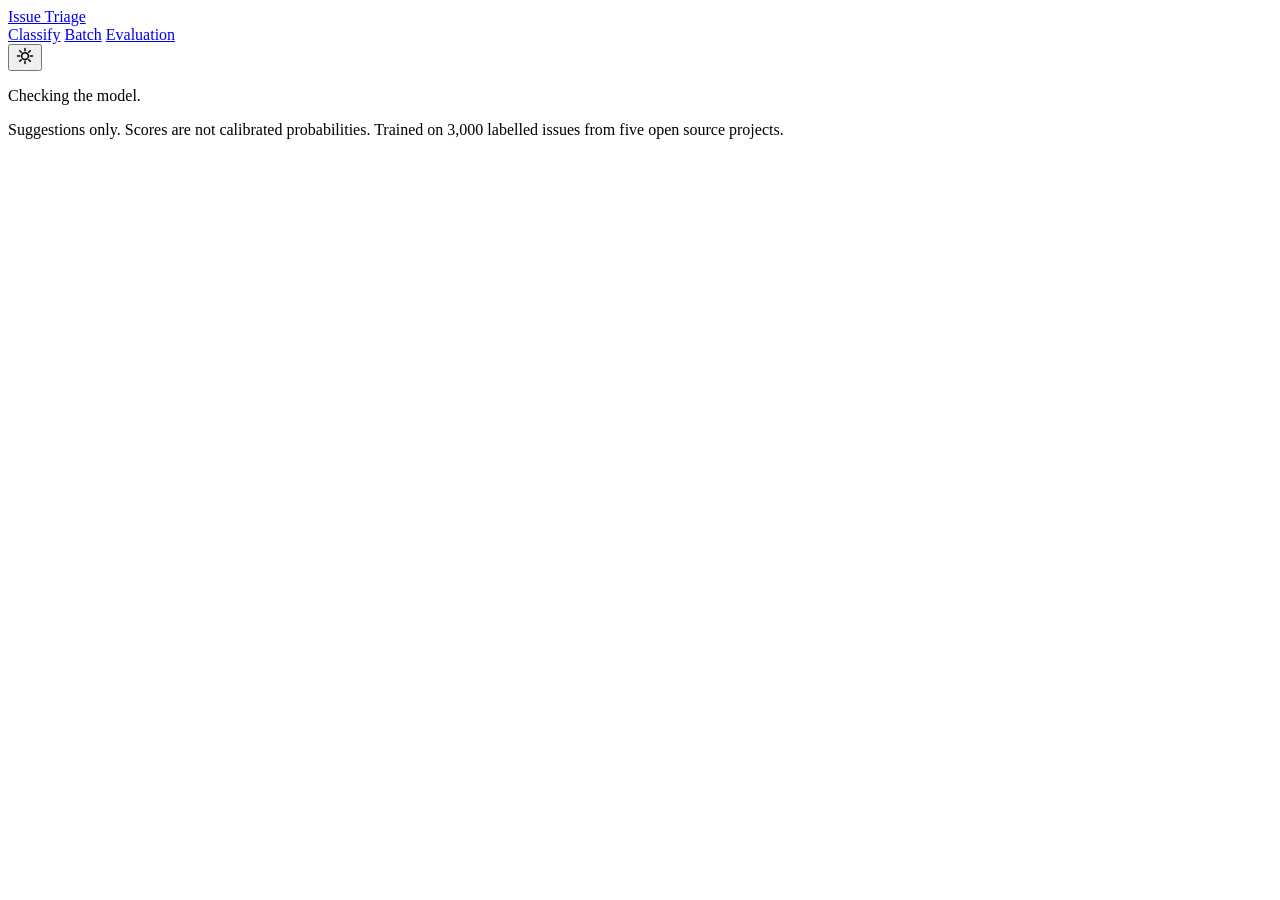
==== src/triage/web/index.html @ ce0765b6 "add the issue triage page with classify, batch and evaluation views" ====
<!doctype html>
<html lang="en" data-theme="dark">
<head>
<meta charset="utf-8">
<meta name="viewport" content="width=device-width, initial-scale=1">
<title>Issue Triage</title>
<link rel="stylesheet" href="/static/style.css">
<script src="/static/theme.js"></script>
</head>
<body>
<header class="bar">
  <a class="brand" href="#classify"><span class="mark" aria-hidden="true"></span>Issue Triage</a>
  <nav aria-label="Pages">
    <a href="#classify" data-view="classify">Classify</a>
    <a href="#batch" data-view="batch">Batch</a>
    <a href="#evaluation" data-view="evaluation">Evaluation</a>
  </nav>
  <button id="theme" class="icon" type="button" aria-label="Switch between dark and light">
    <svg viewBox="0 0 24 24" width="18" height="18" aria-hidden="true"><circle cx="12" cy="12" r="4.5" fill="none" stroke="currentColor" stroke-width="2"/><path d="M12 2v3M12 19v3M2 12h3M19 12h3M4.9 4.9l2.1 2.1M17 17l2.1 2.1M4.9 19.1L7 17M17 7l2.1-2.1" stroke="currentColor" stroke-width="2" stroke-linecap="round"/></svg>
  </button>
</header>

<main>
  <p id="status" class="status" role="status">Checking the model.</p>

  <section id="classify" class="view" hidden>
    <h1>Is it a bug, a feature or a question?</h1>
    <p class="lede">Paste an issue title and description. The model suggests one label and says how sure it is. It only suggests; a person decides.</p>
    <form id="single" class="panel">
      <label>Title<input id="title" maxlength="300" required autocomplete="off"></label>
      <label>Description<textarea id="body" rows="8" maxlength="20000"></textarea></label>
      <div class="row">
        <button class="primary" type="submit">Classify</button>
        <button id="sample" type="button" class="ghost">Try an example</button>
      </div>
    </form>
    <div id="single-result" class="panel result" hidden></div>
  </section>

  <section id="batch" class="view" hidden>
    <h1>Classify a CSV of issues</h1>
    <p class="lede">Upload a CSV with a <code>title</code> column and an optional <code>body</code> column. Up to 500 issues, 1 MB.</p>
    <form id="upload" class="panel">
      <label>CSV file<input id="file" type="file" accept=".csv,text/csv"></label>
      <div class="row"><button class="primary" type="submit">Classify file</button><button id="download" type="button" class="ghost" disabled>Download results</button></div>
    </form>
    <div id="batch-summary" class="chips" hidden></div>
    <div id="batch-table" class="panel table-wrap" hidden></div>
  </section>

  <section id="evaluation" class="view" hidden>
    <h1>How well does it work?</h1>
    <p class="lede">Every number here is read from the saved reports of this model release. Nothing is typed in by hand.</p>
    <div id="eval-body"></div>
  </section>
</main>

<footer>Suggestions only. Scores are not calibrated probabilities. Trained on 3,000 labelled issues from five open source projects.</footer>
<script src="/static/app.js"></script>
</body>
</html>
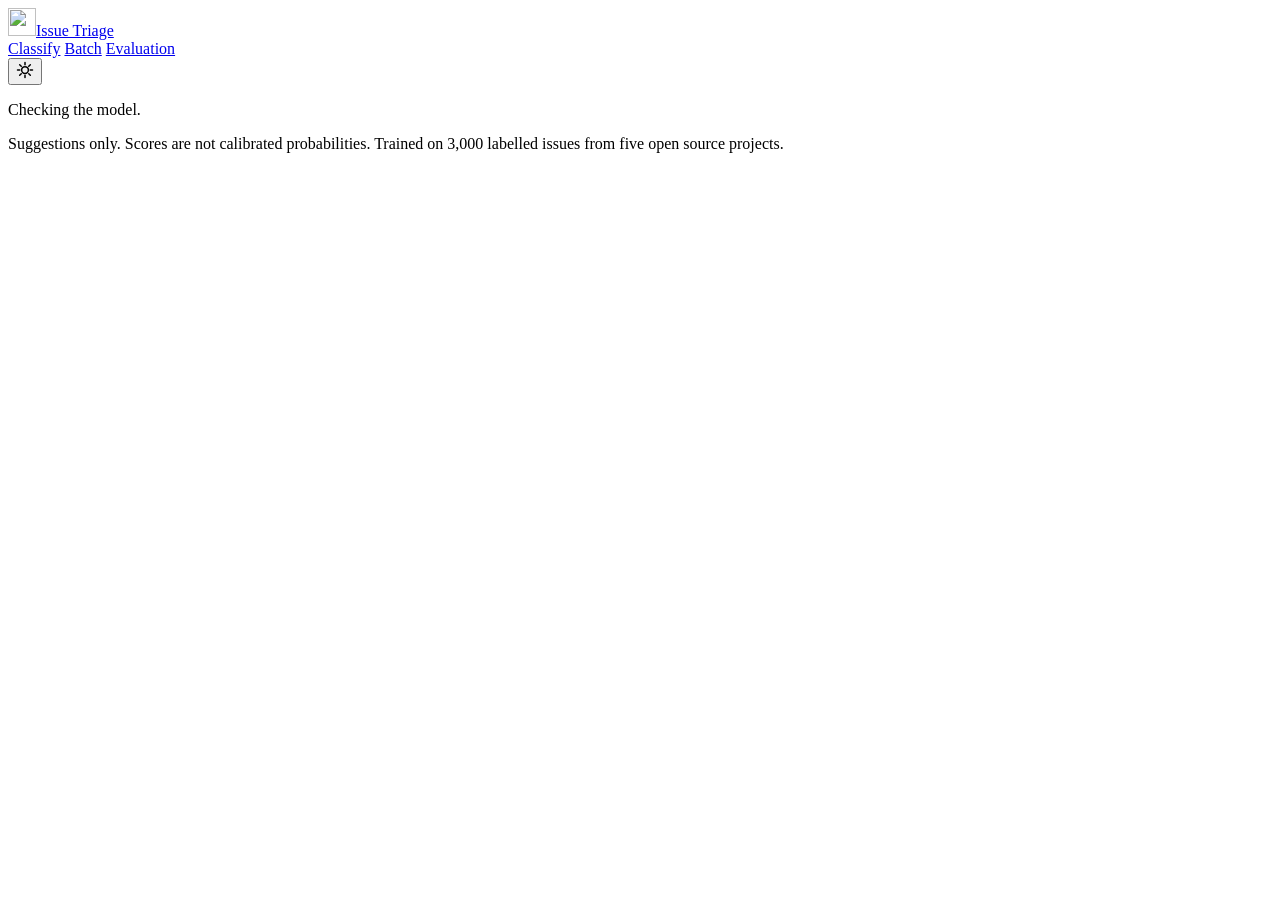
==== commit e5c8e99d: "use the shield as the tab icon, the brand mark and the readme header" ====
--- a/src/triage/web/index.html
+++ b/src/triage/web/index.html
@@ -4,12 +4,13 @@
 <meta charset="utf-8">
 <meta name="viewport" content="width=device-width, initial-scale=1">
 <title>Issue Triage</title>
+<link rel="icon" type="image/png" href="/static/logo.png">
 <link rel="stylesheet" href="/static/style.css">
 <script src="/static/theme.js"></script>
 </head>
 <body>
 <header class="bar">
-  <a class="brand" href="#classify"><span class="mark" aria-hidden="true"></span>Issue Triage</a>
+  <a class="brand" href="#classify"><img class="logo" src="/static/logo.png" alt="" width="28" height="28">Issue Triage</a>
   <nav aria-label="Pages">
     <a href="#classify" data-view="classify">Classify</a>
     <a href="#batch" data-view="batch">Batch</a>
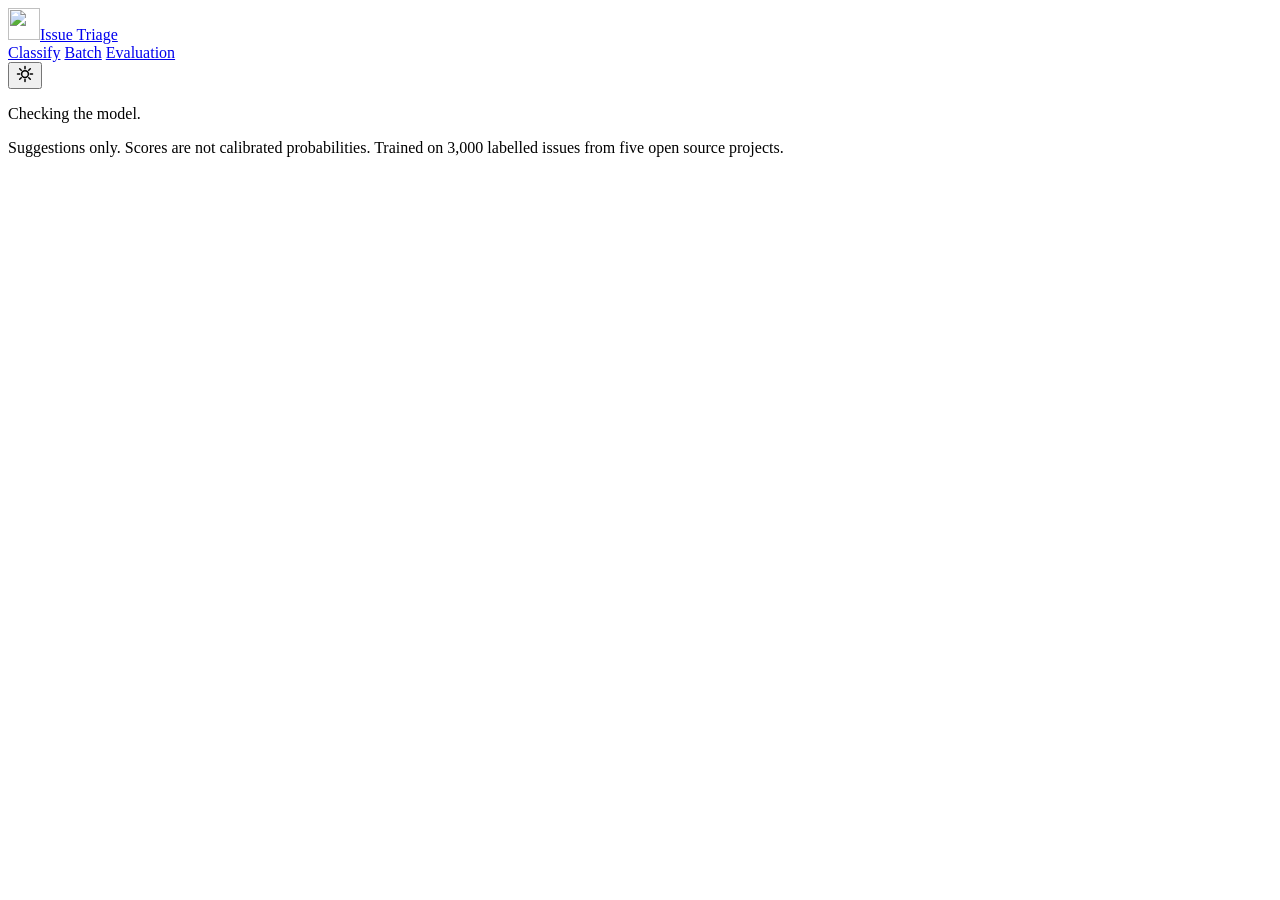
==== commit a1a0b637: "use the real shield logos and 64px tab icons" ====
--- a/src/triage/web/index.html
+++ b/src/triage/web/index.html
@@ -4,13 +4,13 @@
 <meta charset="utf-8">
 <meta name="viewport" content="width=device-width, initial-scale=1">
 <title>Issue Triage</title>
-<link rel="icon" type="image/png" href="/static/logo.png">
+<link rel="icon" type="image/png" sizes="64x64" href="/static/logo-64.png">
 <link rel="stylesheet" href="/static/style.css">
 <script src="/static/theme.js"></script>
 </head>
 <body>
 <header class="bar">
-  <a class="brand" href="#classify"><img class="logo" src="/static/logo.png" alt="" width="28" height="28">Issue Triage</a>
+  <a class="brand" href="#classify"><img class="logo" src="/static/logo.png" alt="" width="32" height="32">Issue Triage</a>
   <nav aria-label="Pages">
     <a href="#classify" data-view="classify">Classify</a>
     <a href="#batch" data-view="batch">Batch</a>
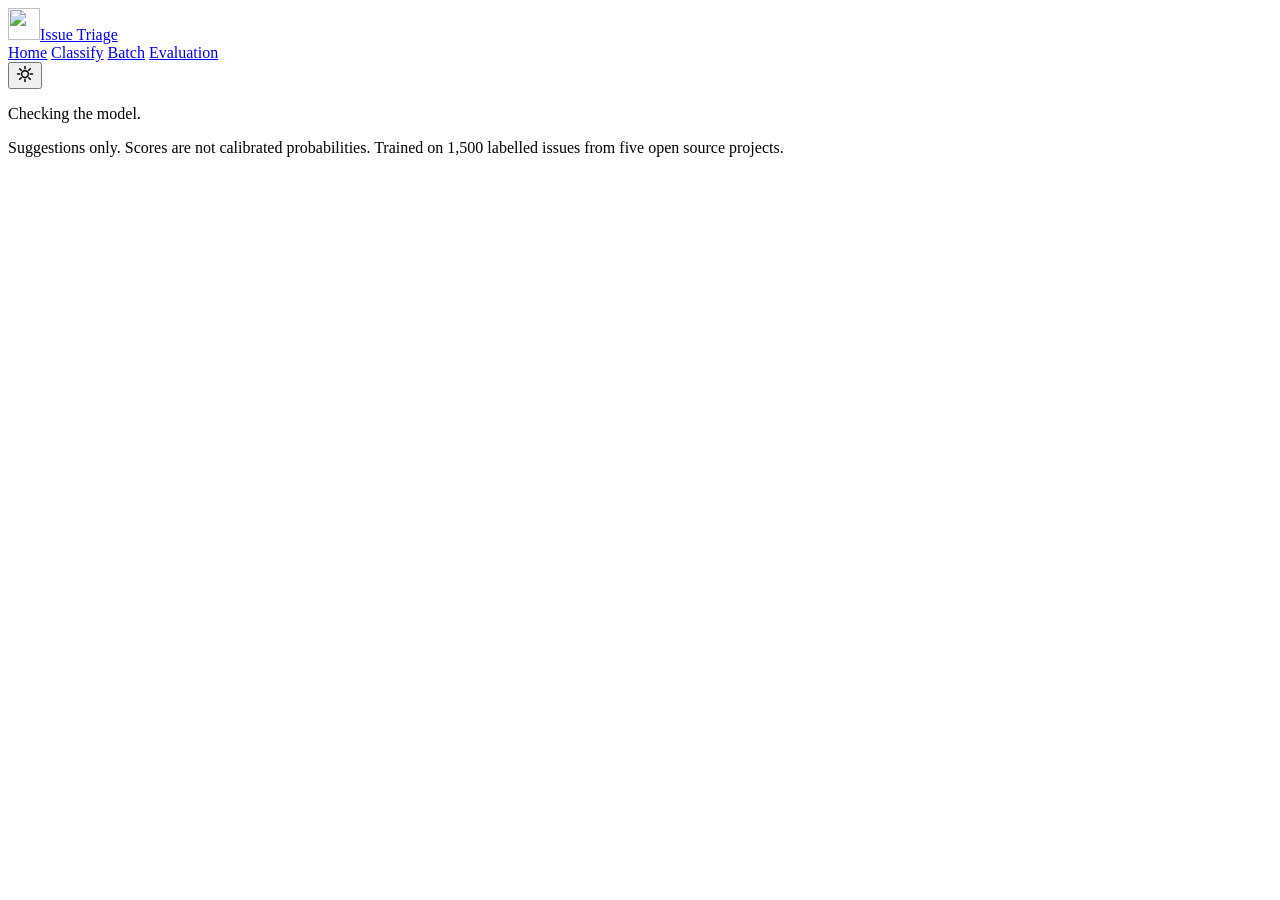
==== commit baef26d2: "add the landing page and move the page to /app" ====
--- a/src/triage/web/index.html
+++ b/src/triage/web/index.html
@@ -10,8 +10,9 @@
 </head>
 <body>
 <header class="bar">
-  <a class="brand" href="#classify"><img class="logo" src="/static/logo.png" alt="" width="32" height="32">Issue Triage</a>
+  <a class="brand" href="/"><img class="logo" src="/static/logo.png" alt="" width="32" height="32">Issue Triage</a>
   <nav aria-label="Pages">
+    <a href="/">Home</a>
     <a href="#classify" data-view="classify">Classify</a>
     <a href="#batch" data-view="batch">Batch</a>
     <a href="#evaluation" data-view="evaluation">Evaluation</a>
@@ -56,7 +57,7 @@
   </section>
 </main>
 
-<footer>Suggestions only. Scores are not calibrated probabilities. Trained on 3,000 labelled issues from five open source projects.</footer>
+<footer>Suggestions only. Scores are not calibrated probabilities. Trained on 1,500 labelled issues from five open source projects.</footer>
 <script src="/static/app.js"></script>
 </body>
 </html>
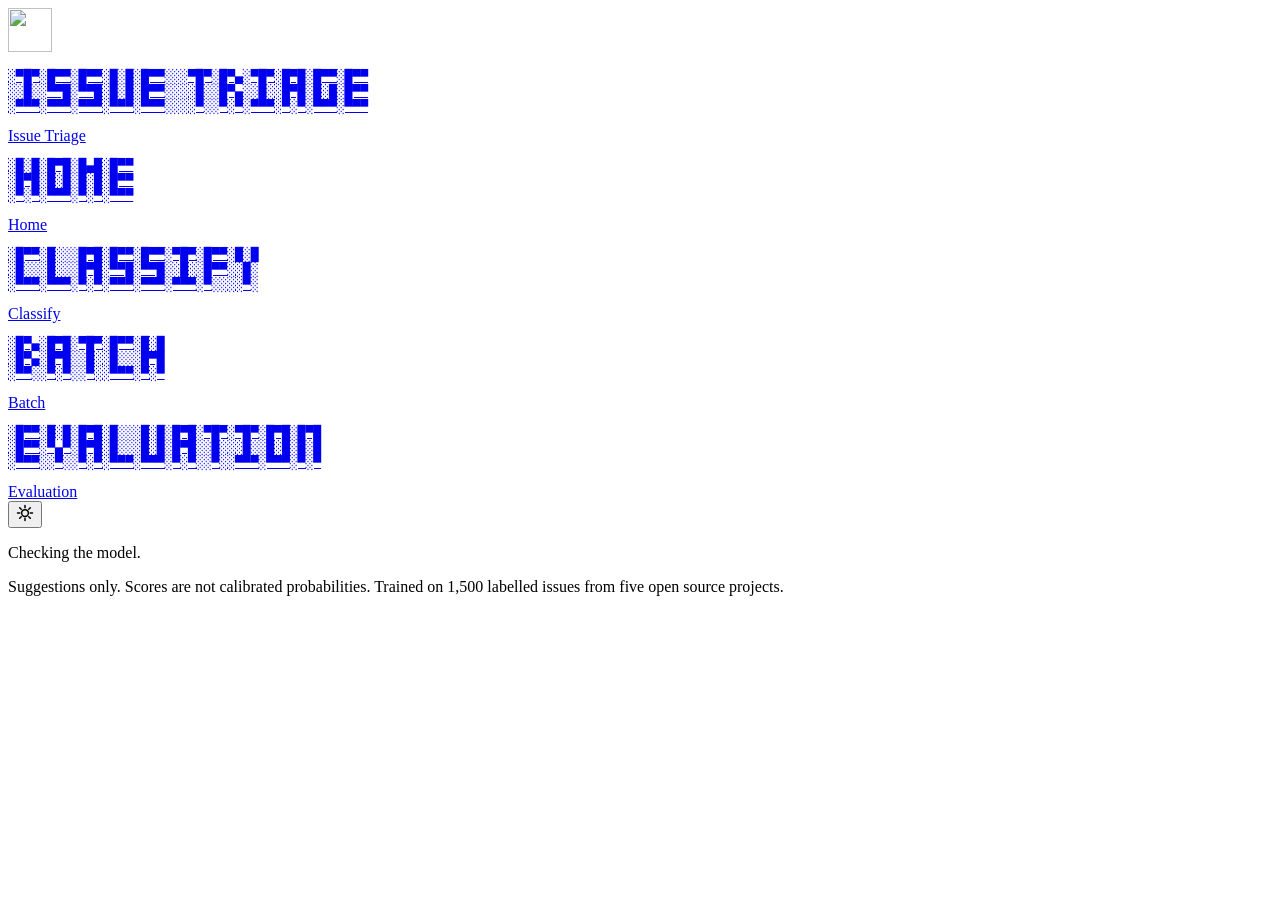
==== commit 5ae9a739: "match the dashboard to the front page: figlet header and square thick boards" ====
--- a/src/triage/web/index.html
+++ b/src/triage/web/index.html
@@ -10,12 +10,22 @@
 </head>
 <body>
 <header class="bar">
-  <a class="brand" href="/"><img class="logo" src="/static/logo.png" alt="" width="32" height="32">Issue Triage</a>
+  <a class="brand" href="/"><img class="logo" src="/static/logo-128.png" alt="" width="44" height="44"><pre class="figlet figbrand" aria-hidden="true">░▀█▀░█▀▀░█▀▀░█░█░█▀▀░░░▀█▀░█▀▄░▀█▀░█▀█░█▀▀░█▀▀
+░░█░░▀▀█░▀▀█░█░█░█▀▀░░░░█░░█▀▄░░█░░█▀█░█░█░█▀▀
+░▀▀▀░▀▀▀░▀▀▀░▀▀▀░▀▀▀░░░░▀░░▀░▀░▀▀▀░▀░▀░▀▀▀░▀▀▀</pre><span class="plain">Issue Triage</span></a>
   <nav aria-label="Pages">
-    <a href="/">Home</a>
-    <a href="#classify" data-view="classify">Classify</a>
-    <a href="#batch" data-view="batch">Batch</a>
-    <a href="#evaluation" data-view="evaluation">Evaluation</a>
+    <a href="/"><pre class="figlet figlink" aria-hidden="true">░█░█░█▀█░█▄█░█▀▀
+░█▀█░█░█░█░█░█▀▀
+░▀░▀░▀▀▀░▀░▀░▀▀▀</pre><span class="plain">Home</span></a>
+    <a href="#classify" data-view="classify"><pre class="figlet figlink" aria-hidden="true">░█▀▀░█░░░█▀█░█▀▀░█▀▀░▀█▀░█▀▀░█░█
+░█░░░█░░░█▀█░▀▀█░▀▀█░░█░░█▀▀░░█░
+░▀▀▀░▀▀▀░▀░▀░▀▀▀░▀▀▀░▀▀▀░▀░░░░▀░</pre><span class="plain">Classify</span></a>
+    <a href="#batch" data-view="batch"><pre class="figlet figlink" aria-hidden="true">░█▀▄░█▀█░▀█▀░█▀▀░█░█
+░█▀▄░█▀█░░█░░█░░░█▀█
+░▀▀░░▀░▀░░▀░░▀▀▀░▀░▀</pre><span class="plain">Batch</span></a>
+    <a href="#evaluation" data-view="evaluation"><pre class="figlet figlink" aria-hidden="true">░█▀▀░█░█░█▀█░█░░░█░█░█▀█░▀█▀░▀█▀░█▀█░█▀█
+░█▀▀░▀▄▀░█▀█░█░░░█░█░█▀█░░█░░░█░░█░█░█░█
+░▀▀▀░░▀░░▀░▀░▀▀▀░▀▀▀░▀░▀░░▀░░▀▀▀░▀▀▀░▀░▀</pre><span class="plain">Evaluation</span></a>
   </nav>
   <button id="theme" class="icon" type="button" aria-label="Switch between dark and light">
     <svg viewBox="0 0 24 24" width="18" height="18" aria-hidden="true"><circle cx="12" cy="12" r="4.5" fill="none" stroke="currentColor" stroke-width="2"/><path d="M12 2v3M12 19v3M2 12h3M19 12h3M4.9 4.9l2.1 2.1M17 17l2.1 2.1M4.9 19.1L7 17M17 7l2.1-2.1" stroke="currentColor" stroke-width="2" stroke-linecap="round"/></svg>
